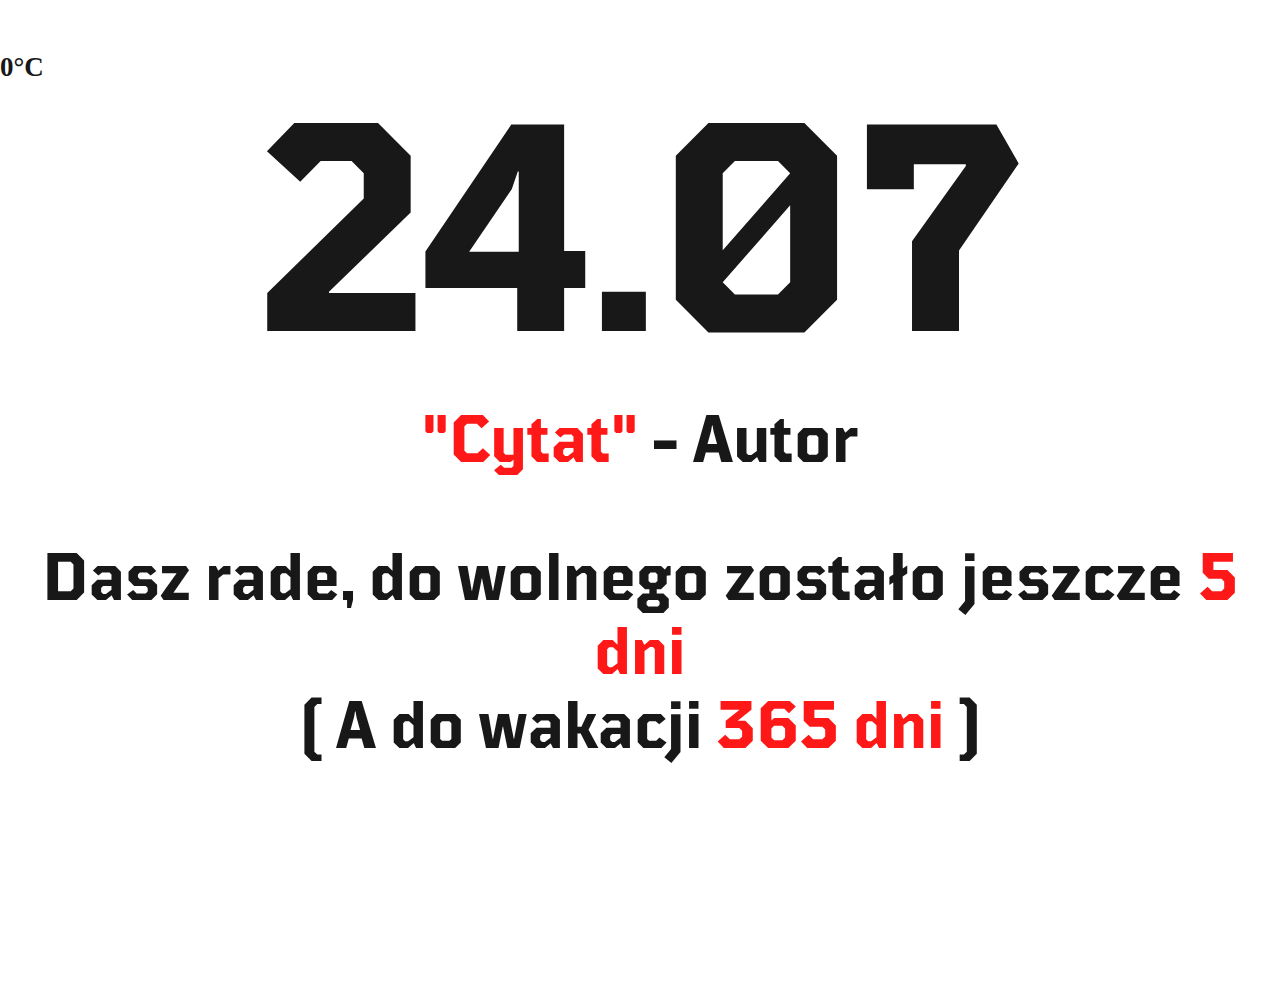
==== index.html @ f711f416 "weather effx applied" ====
<!DOCTYPE html>
<html lang="en">
<head>
    <meta charset="UTF-8">
    <meta name="viewport" content="width=device-width, initial-scale=1.0">
    <title>Document</title>
    <link rel="stylesheet" href="style.css">
    <script src="Dane.js"></script>
    <script src="Effx.js"></script>
</head>
<body>
    <section id="effects">

    </section>

    <section class="gradient">
        <section class="left">
            <img alt="" id="icon">
            <h2 id="temp">0°C</h2>
        </section>

        <header>
            <h1 id="date">00.00</h1>
        </header>

        <main>
            <h2><span class="redText">"Cytat"</span> - Autor</h2>

            <h2>Dasz rade, do wolnego zostało jeszcze <span class="redText">5 dni</span> <br> ( A do wakacji <span class="redText">365 dni</span> ) </h2>
        </main>

        <footer></footer>
    </section>

    <script>
        start();
        // setInterval(createRaindrop, 100); // Deszcz
        // setInterval(createSnowflake, 100); // Snieg
        // createClouds() // Zachmurzenie
        // createFog(50) // Mgla
        // createSun() // Slonce
    </script>
</body>
</html>
---- style.css ----
*{
    padding: 0;
    margin: 0;
}

html, body {
    height: 100%;
    width: 100%;
    overflow: hidden;
    background: #fff;
    display: flex;
    justify-content: center;
    flex-wrap: wrap;
    align-items: flex-start;
    background-image: url();
    background-repeat: no-repeat;
    background-size: cover;
}

.gradient{
    height: 100%;
    width: 1500px;
    display: flex;
    flex-wrap: wrap;
    align-items: flex-start;
    opacity: .9;
}

#effects{
    position: absolute;
    transform: translateY(-30%);
    width: 105%;
    height: 25%;
    display: flex;
    justify-content: center;
}

header{
    height: 45%;
    width: 80%;
    display: flex;
    flex-direction: column;
    align-items: center;
    flex-wrap: wrap;
    justify-content: flex-end;
    text-align: center;
}

.left{
    height: 15%;
    width: 10%;
    display: flex;
    justify-content: flex-start;
    align-items: center;
    font-size: 2vmin;
}

img{
    height: 75%;
}

@font-face {
    font-family: tt-mussel;
    src: url(tt-mussels/TT\ Mussels\ Trial\ Bold.otf);
}

h1{
    font-family: tt-mussel;
    font-size: 33vmin;
}

main{
    height: 40%;
    width: 100%;
    display: flex;
    flex-direction: column;
    justify-content: space-between;
    font-size: 5vmin;
    font-family: tt-mussel;
    align-items: center;
    text-align: center;
}

footer{
    height: 25%;
    width: 100%;
    text-align: center;
    display: flex;
    flex-direction: column;
    justify-content: flex-start;
    font-size: 4vmin;
    font-family: tt-mussel;
}

.raindrop {
    position: absolute;
    background-color: #00f;
    width: 2px;
    height: 15px;
    animation: fall 0.5s linear infinite, blur 0.5s linear infinite;
}

.snow {
    position: absolute;
    width: 15px;
    height: 15px;
    animation: fall 2s linear infinite, blur 0.5s linear infinite;
}

.cloud{
    width: 25%;
    height: auto;
}

.sun{
    height: 200px;
    width: 200px;
    background-image: radial-gradient(rgb(255, 230, 0), rgba(255, 166, 0, 0.815));
    border-radius: 50%;
}

.redText{
    color: red;
}

@keyframes fall {
    0% {
        transform: translateY(-20px);
    }
    100% {
        transform: translateY(100vh);
    }
}

@keyframes blur {
    0% {
        filter: blur(0px);
    }
    100% {
        filter: blur(4px);
    }
}
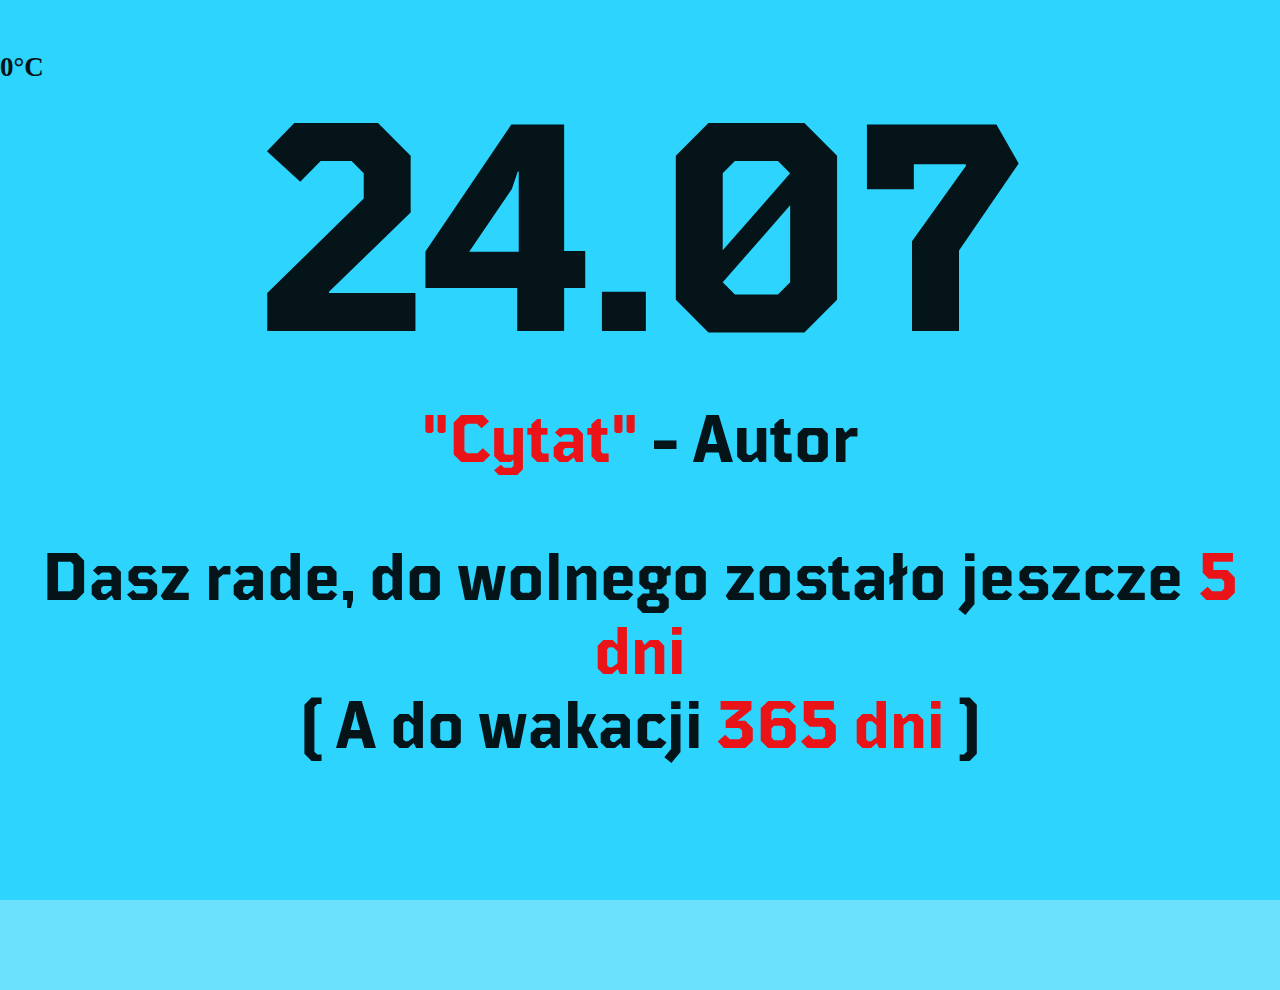
==== commit 358fe7bb: "index" ====
--- a/index.html
+++ b/index.html
@@ -1,44 +1,44 @@
-<!DOCTYPE html>
-<html lang="en">
-<head>
-    <meta charset="UTF-8">
-    <meta name="viewport" content="width=device-width, initial-scale=1.0">
-    <title>Document</title>
-    <link rel="stylesheet" href="style.css">
-    <script src="Dane.js"></script>
-    <script src="Effx.js"></script>
-</head>
-<body>
-    <section id="effects">
-
-    </section>
-
-    <section class="gradient">
-        <section class="left">
-            <img alt="" id="icon">
-            <h2 id="temp">0°C</h2>
-        </section>
-
-        <header>
-            <h1 id="date">00.00</h1>
-        </header>
-
-        <main>
-            <h2><span class="redText">"Cytat"</span> - Autor</h2>
-
-            <h2>Dasz rade, do wolnego zostało jeszcze <span class="redText">5 dni</span> <br> ( A do wakacji <span class="redText">365 dni</span> ) </h2>
-        </main>
-
-        <footer></footer>
-    </section>
-
-    <script>
-        start();
-        // setInterval(createRaindrop, 100); // Deszcz
-        // setInterval(createSnowflake, 100); // Snieg
-        // createClouds() // Zachmurzenie
-        // createFog(50) // Mgla
-        // createSun() // Slonce
-    </script>
-</body>
+<!DOCTYPE html>
+<html lang="en">
+<head>
+    <meta charset="UTF-8">
+    <meta name="viewport" content="width=device-width, initial-scale=1.0">
+    <title>Document</title>
+    <link rel="stylesheet" href="style.css">
+    <script src="Dane.js"></script>
+    <script src="Effx.js"></script>
+</head>
+<body>
+    <section id="effects">
+
+    </section>
+
+    <section class="gradient">
+        <section class="left">
+            <img alt="" id="icon">
+            <h2 id="temp">0°C</h2>
+        </section>
+
+        <header>
+            <h1 id="date">00.00</h1>
+        </header>
+
+        <main>
+            <h2><span class="redText">"Cytat"</span> - Autor</h2>
+
+            <h2>Dasz rade, do wolnego zostało jeszcze <span class="redText">5 dni</span> <br> ( A do wakacji <span class="redText">365 dni</span> ) </h2>
+        </main>
+
+        <footer></footer>
+    </section>
+
+    <script>
+        start();
+        // setInterval(createRaindrop, 100); // Deszcz
+        // setInterval(createSnowflake, 100); // Snieg
+        // createClouds() // Zachmurzenie
+        // createFog(50) // Mgla
+        // createSun() // Slonce
+    </script>
+</body>
 </html>--- a/style.css
+++ b/style.css
@@ -7,7 +7,7 @@
     height: 100%;
     width: 100%;
     overflow: hidden;
-    background: #fff;
+    background: #00cbfd94;
     display: flex;
     justify-content: center;
     flex-wrap: wrap;
@@ -34,6 +34,8 @@
     display: flex;
     justify-content: center;
 }
+
+
 
 header{
     height: 45%;
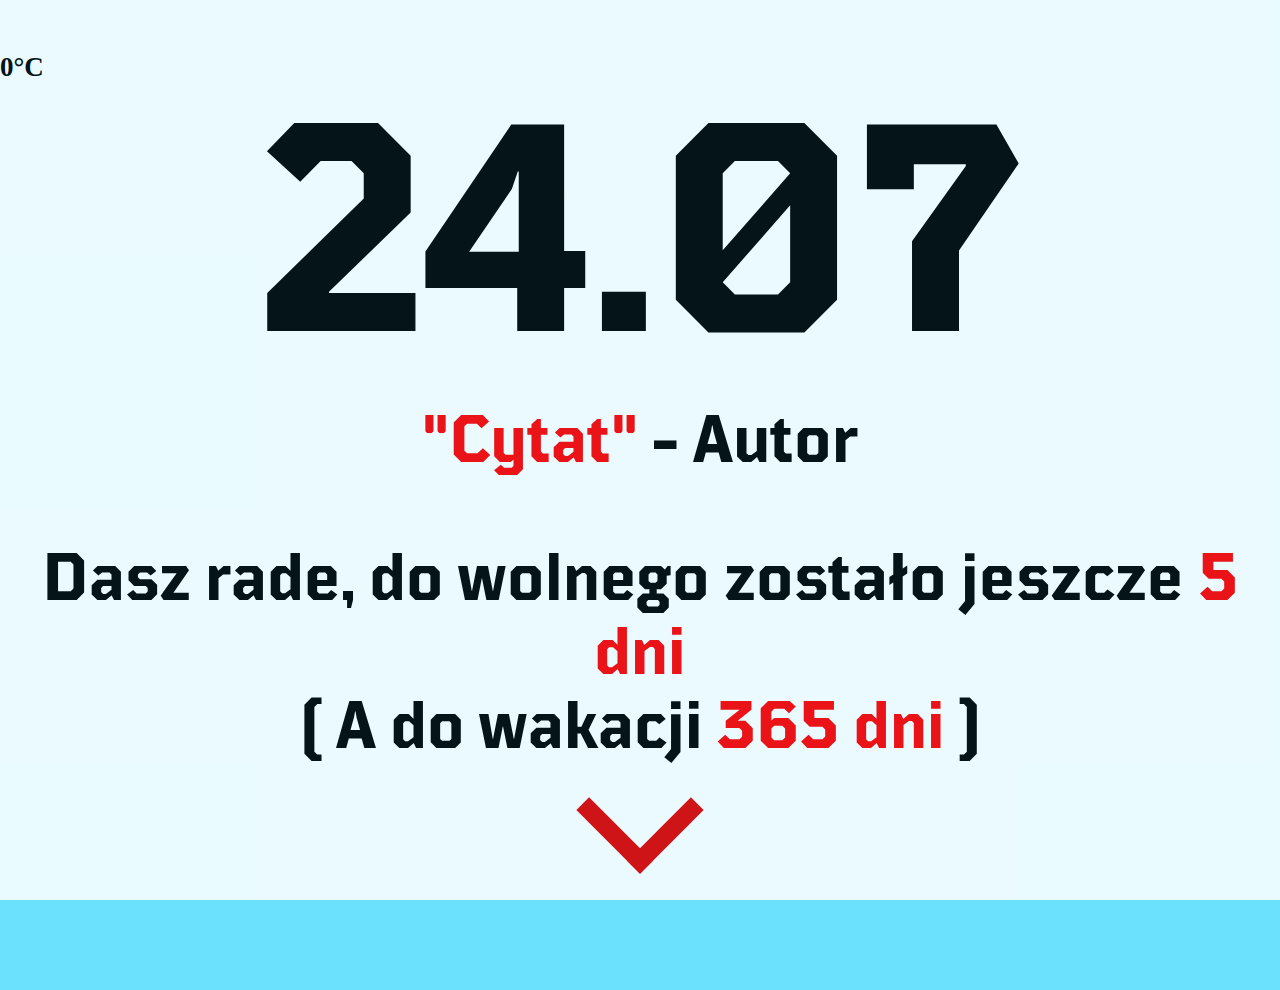
==== commit 042f0808: "clouds" ====
--- a/index.html
+++ b/index.html
@@ -3,34 +3,34 @@
 <head>
     <meta charset="UTF-8">
     <meta name="viewport" content="width=device-width, initial-scale=1.0">
-    <title>Document</title>
+    <title>DuszykMatuszykPogoda</title>
     <link rel="stylesheet" href="style.css">
     <script src="Dane.js"></script>
     <script src="Effx.js"></script>
 </head>
 <body>
-    <section id="effects">
-
-    </section>
-
     <section class="gradient">
         <section class="left">
             <img alt="" id="icon">
             <h2 id="temp">0°C</h2>
         </section>
-
+    
         <header>
             <h1 id="date">00.00</h1>
         </header>
-
+    
         <main>
             <h2><span class="redText">"Cytat"</span> - Autor</h2>
-
+    
             <h2>Dasz rade, do wolnego zostało jeszcze <span class="redText">5 dni</span> <br> ( A do wakacji <span class="redText">365 dni</span> ) </h2>
         </main>
-
-        <footer></footer>
+    
+        <footer>
+            <i class="arrow"></i>
+        </footer>
     </section>
+    
+    <section id="effects"></section>
 
     <script>
         start();
--- a/style.css
+++ b/style.css
@@ -12,7 +12,7 @@
     justify-content: center;
     flex-wrap: wrap;
     align-items: flex-start;
-    background-image: url();
+    background-image: url(https://images.ctfassets.net/hrltx12pl8hq/6TIZLa1AKeBel0yVO7ReIn/1fc0e2fd9fcc6d66b3cc733aa2547e11/weather-images.jpg?fit=fill&w=1200&h=630);
     background-repeat: no-repeat;
     background-size: cover;
 }
@@ -23,6 +23,7 @@
     display: flex;
     flex-wrap: wrap;
     align-items: flex-start;
+    background-color: white;
     opacity: .9;
 }
 
@@ -33,9 +34,8 @@
     height: 25%;
     display: flex;
     justify-content: center;
+    opacity: 1;
 }
-
-
 
 header{
     height: 45%;
@@ -87,9 +87,8 @@
     height: 25%;
     width: 100%;
     text-align: center;
-    display: flex;
-    flex-direction: column;
-    justify-content: flex-start;
+    /* display: flex; */
+    /* justify-content: center; */
     font-size: 4vmin;
     font-family: tt-mussel;
 }
@@ -117,12 +116,24 @@
 .sun{
     height: 200px;
     width: 200px;
-    background-image: radial-gradient(rgb(255, 230, 0), rgba(255, 166, 0, 0.815));
+    background-image: radial-gradient(rgb(255, 230, 0), rgba(255, 190, 0, 0.815));
     border-radius: 50%;
+    box-shadow: 0px 0px 50px 20px rgb(255, 220, 0);
 }
 
 .redText{
     color: red;
+}
+
+.arrow{
+    height: 2vmin;
+    width: 2vmin;
+    border: solid rgb(225, 0, 0);
+    border-width: 0 2vmin 2vmin 0;
+    display: inline-block;
+    padding: 3vmin;
+    transform: rotate(45deg);
+    -webkit-transform: rotate(45deg);
 }
 
 @keyframes fall {
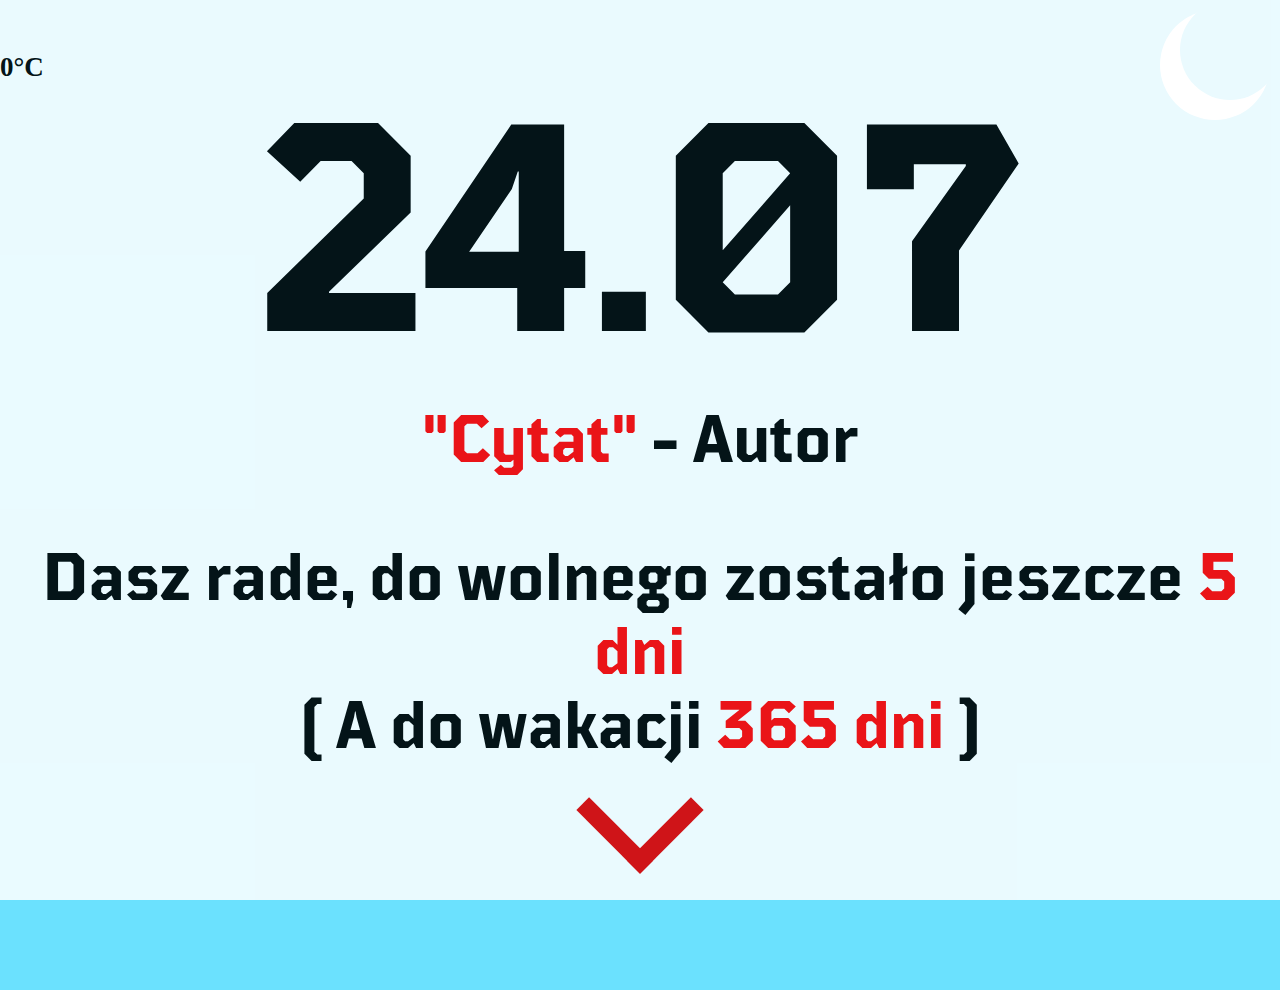
==== commit cae33317: "moon" ====
--- a/index.html
+++ b/index.html
@@ -39,6 +39,7 @@
         // createClouds() // Zachmurzenie
         // createFog(50) // Mgla
         // createSun() // Slonce
+        createMoon()
     </script>
 </body>
 </html>--- a/style.css
+++ b/style.css
@@ -1,6 +1,7 @@
 *{
     padding: 0;
     margin: 0;
+    opacity: 1;
 }
 
 html, body {
@@ -29,8 +30,8 @@
 
 #effects{
     position: absolute;
-    transform: translateY(-30%);
-    width: 105%;
+    /* transform: translateY(-30%); */
+    width: 100%;
     height: 25%;
     display: flex;
     justify-content: center;
@@ -119,6 +120,14 @@
     background-image: radial-gradient(rgb(255, 230, 0), rgba(255, 190, 0, 0.815));
     border-radius: 50%;
     box-shadow: 0px 0px 50px 20px rgb(255, 220, 0);
+    margin: -5vmin;
+}
+
+.moon{
+    height: 100px; 
+    width: 100px; 
+    box-shadow: -15px 15px 0 5px white  ; 
+    border-radius: 50%;
 }
 
 .redText{
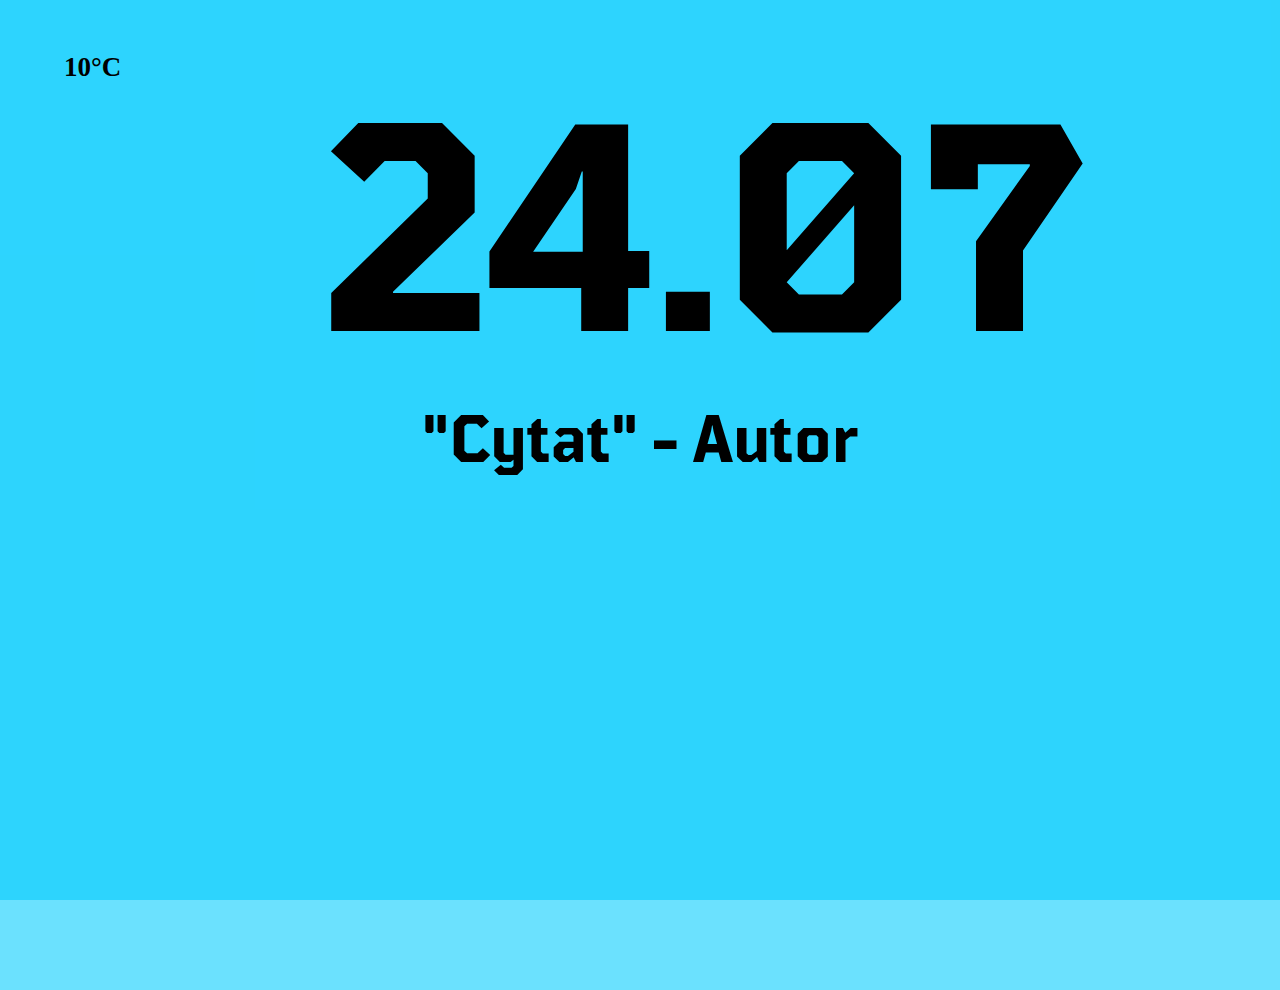
==== commit d06811d7: "dodalem sceolaeefawgawegaerg" ====
--- a/index.html
+++ b/index.html
@@ -1,45 +1,39 @@
-<!DOCTYPE html>
-<html lang="en">
-<head>
-    <meta charset="UTF-8">
-    <meta name="viewport" content="width=device-width, initial-scale=1.0">
-    <title>DuszykMatuszykPogoda</title>
-    <link rel="stylesheet" href="style.css">
-    <script src="Dane.js"></script>
-    <script src="Effx.js"></script>
-</head>
-<body>
-    <section class="gradient">
-        <section class="left">
-            <img alt="" id="icon">
-            <h2 id="temp">0°C</h2>
-        </section>
-    
-        <header>
-            <h1 id="date">00.00</h1>
-        </header>
-    
-        <main>
-            <h2><span class="redText">"Cytat"</span> - Autor</h2>
-    
-            <h2>Dasz rade, do wolnego zostało jeszcze <span class="redText">5 dni</span> <br> ( A do wakacji <span class="redText">365 dni</span> ) </h2>
-        </main>
-    
-        <footer>
-            <i class="arrow"></i>
-        </footer>
-    </section>
-    
-    <section id="effects"></section>
-
-    <script>
-        start();
-        // setInterval(createRaindrop, 100); // Deszcz
-        // setInterval(createSnowflake, 100); // Snieg
-        // createClouds() // Zachmurzenie
-        // createFog(50) // Mgla
-        // createSun() // Slonce
-        createMoon()
-    </script>
-</body>
+<!DOCTYPE html>
+<html lang="en">
+<head>
+    <meta charset="UTF-8">
+    <meta name="viewport" content="width=device-width, initial-scale=1.0">
+    <title>Document</title>
+    <link rel="stylesheet" href="style.css">
+    <script src="Dane.js"></script>
+    <script src="Effx.js"></script>
+    <script src="//ajax.googleapis.com/ajax/libs/jquery/1.6.4/jquery.min.js"></script>
+</head>
+<body>
+    <section class="left">
+        <img src="" alt="" id="WetLogo">
+        <h2 id="temp">10°C</h2>
+    </section>
+
+    <header>
+        <h1 id="date">00.00</h1>
+    </header>
+
+    <main>
+        <h2 id="quote">"Cytat" - Autor</h2>
+        <h2 id="usesD">  </h2>
+        <h2 id="usesE"> </h2>
+    </main>
+
+    <footer>
+        <!-- <h2>Dasz rade, do wolnego zostało jeszcze 5 dni</h2>
+        <h2>( A do wakacji 365 dni )</h2> -->
+    </footer>
+
+    <script>
+        start();
+        scroll();
+        fetchQuote();
+    </script>
+</body>
 </html>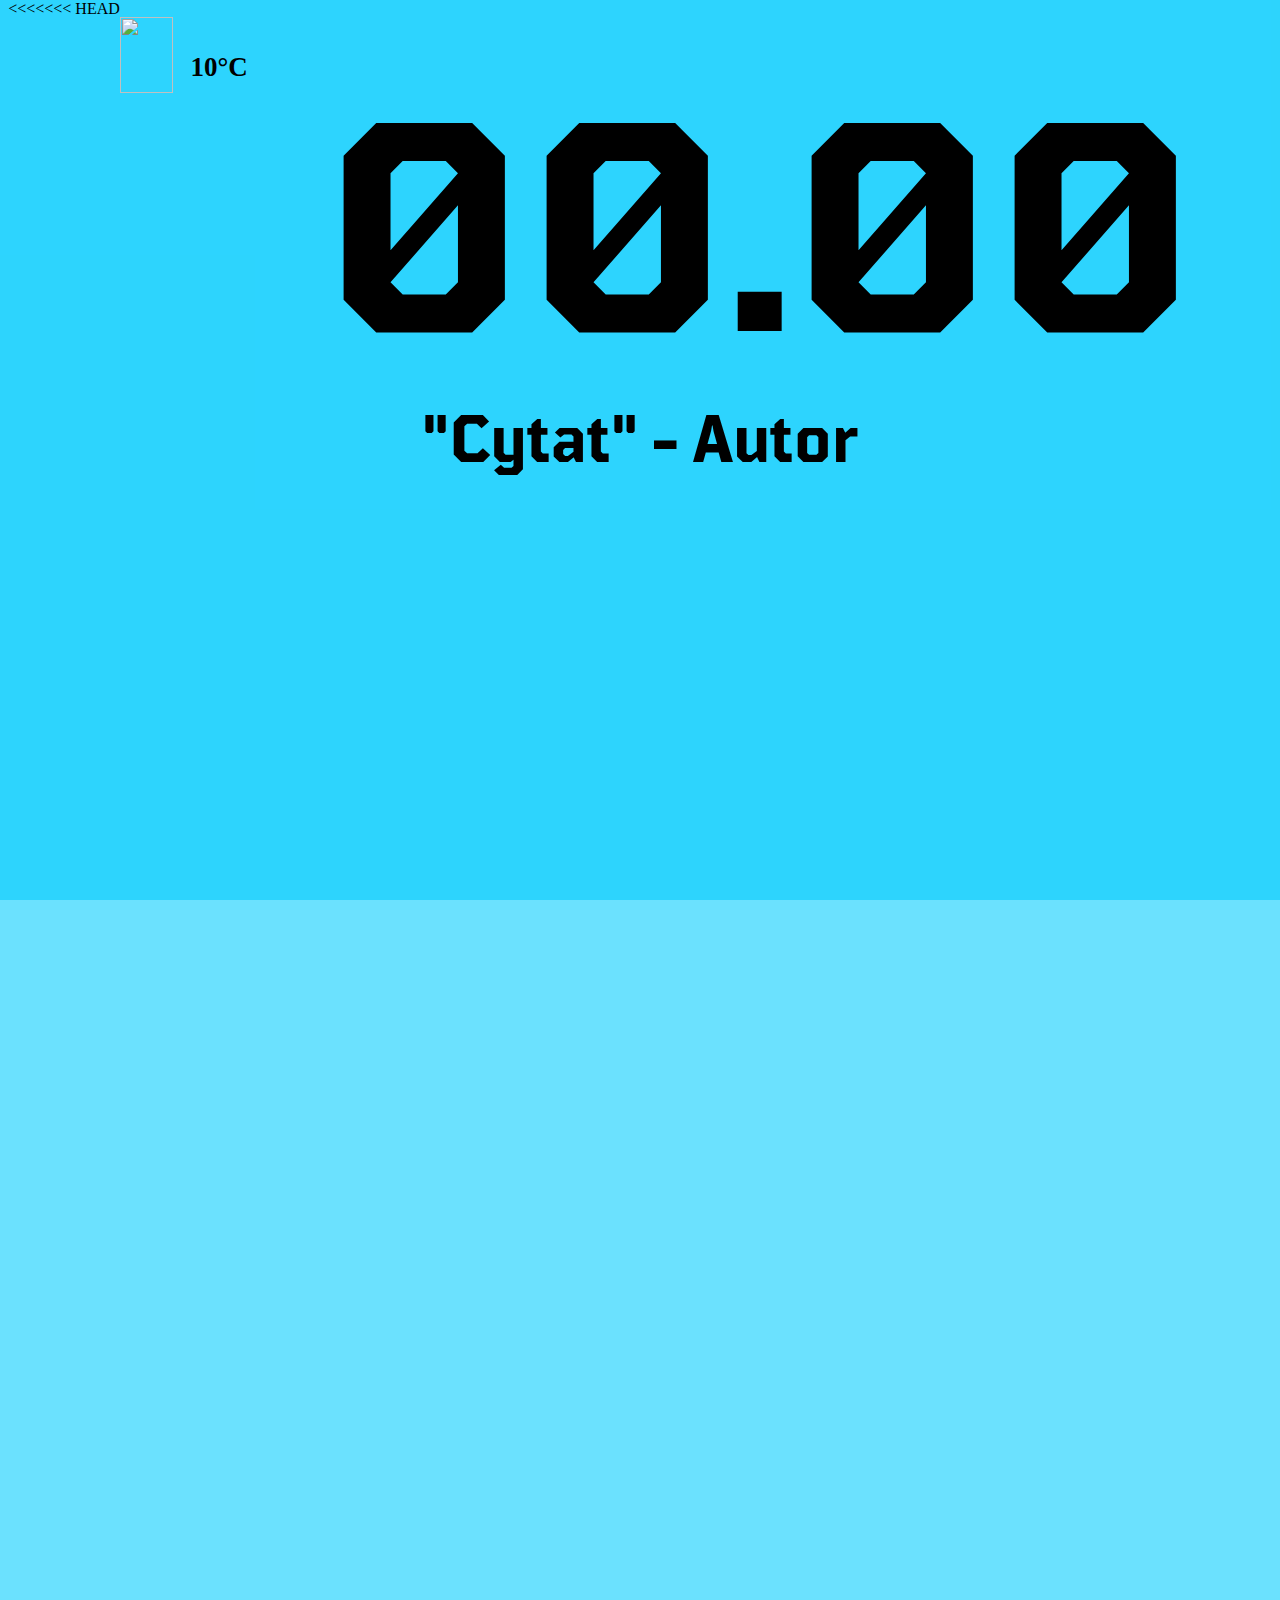
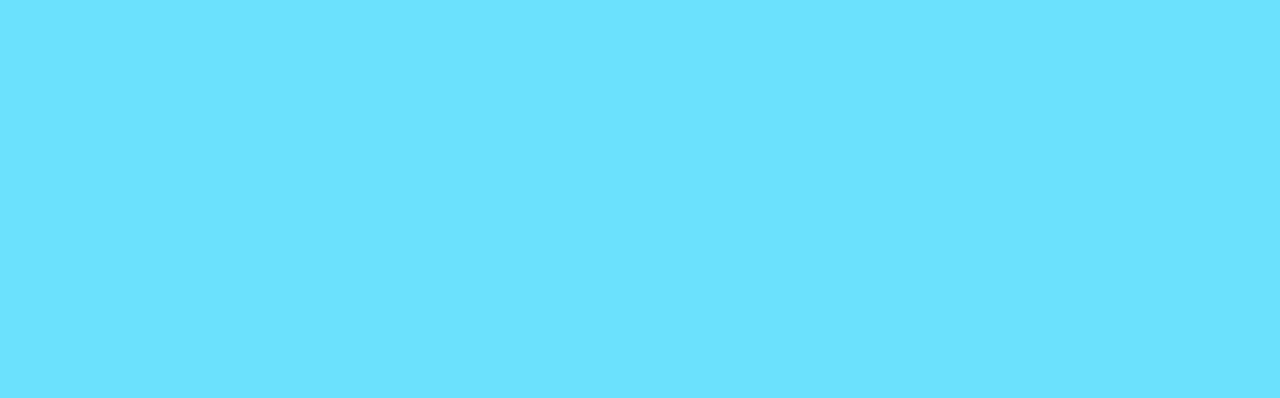
==== commit 9b40d61c: "lala" ====
--- a/index.html
+++ b/index.html
@@ -1,3 +1,4 @@
+<<<<<<< HEAD
 <!DOCTYPE html>
 <html lang="en">
 <head>
@@ -36,4 +37,50 @@
         fetchQuote();
     </script>
 </body>
+=======
+<!DOCTYPE html>
+<html lang="en">
+<head>
+    <meta charset="UTF-8">
+    <meta name="viewport" content="width=device-width, initial-scale=1.0">
+    <title>DuszykMatuszykPogoda</title>
+    <link rel="stylesheet" href="style.css">
+    <script src="Dane.js"></script>
+    <script src="Effx.js"></script>
+</head>
+<body>
+    <section class="gradient">
+        <section class="left">
+            <img alt="" id="icon">
+            <h2 id="temp">0°C</h2>
+        </section>
+    
+        <header>
+            <h1 id="date">00.00</h1>
+        </header>
+    
+        <main>
+            <h2><span class="redText">"Cytat"</span> - Autor</h2>
+    
+            <h2>Dasz rade, do wolnego zostało jeszcze <span class="redText">5 dni</span> <br> ( A do wakacji <span class="redText">365 dni</span> ) </h2>
+        </main>
+    
+        <footer>
+            <i class="arrow"></i>
+        </footer>
+    </section>
+    
+    <section id="effects"></section>
+
+    <script>
+        start();
+        // setInterval(createRaindrop, 100); // Deszcz
+        // setInterval(createSnowflake, 100); // Snieg
+        // createClouds() // Zachmurzenie
+        // createFog(50) // Mgla
+        // createSun() // Slonce
+        createMoon()
+    </script>
+</body>
+>>>>>>> 1896a872fe430c54879d086c0dd2cf388102273d
 </html>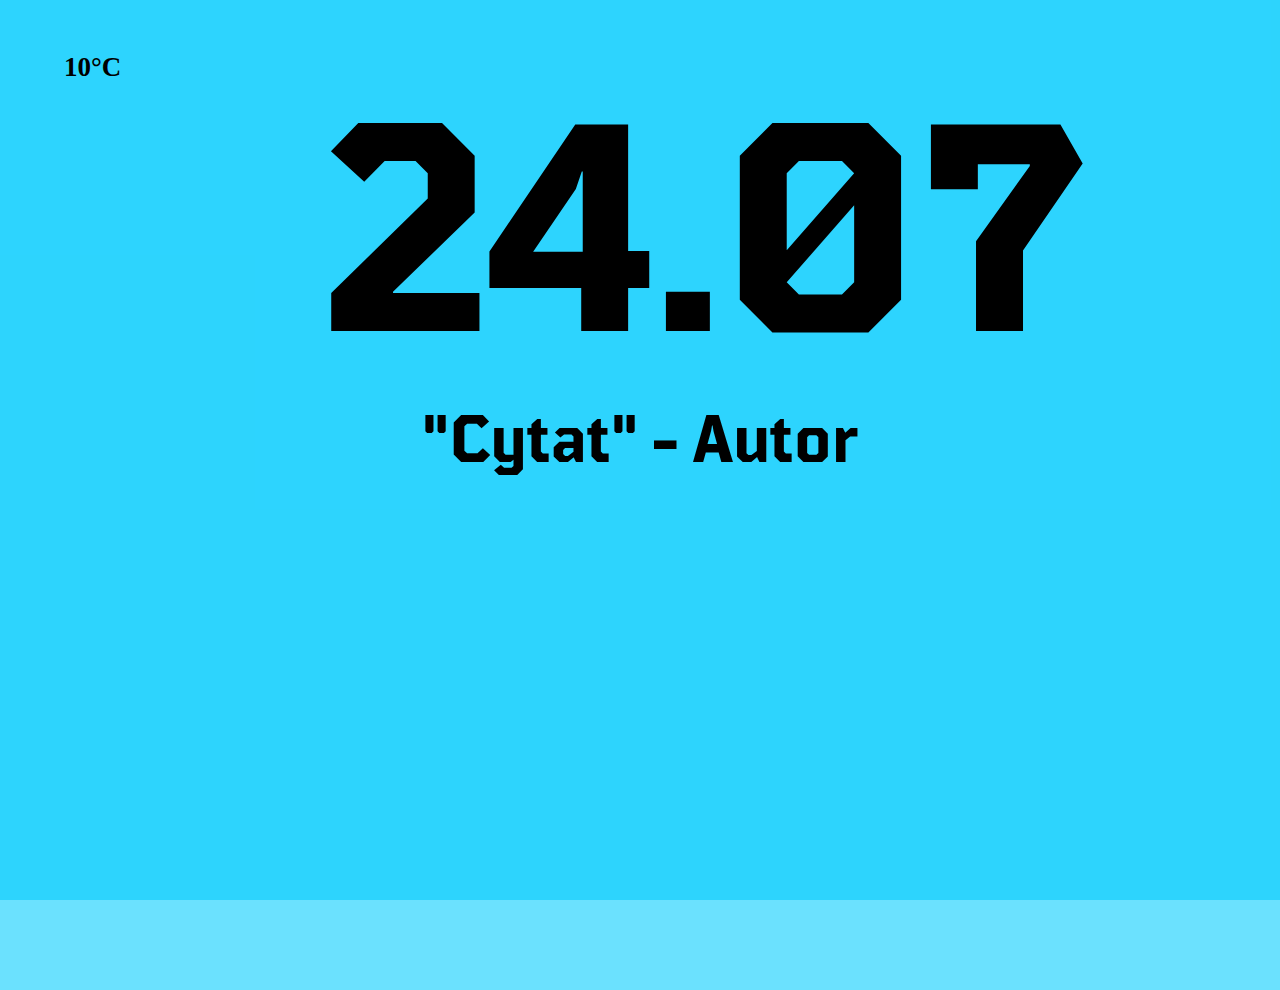
==== commit be051565: "wizjoner bartosz" ====
--- a/index.html
+++ b/index.html
@@ -1,4 +1,3 @@
-<<<<<<< HEAD
 <!DOCTYPE html>
 <html lang="en">
 <head>
@@ -37,50 +36,5 @@
         fetchQuote();
     </script>
 </body>
-=======
-<!DOCTYPE html>
-<html lang="en">
-<head>
-    <meta charset="UTF-8">
-    <meta name="viewport" content="width=device-width, initial-scale=1.0">
-    <title>DuszykMatuszykPogoda</title>
-    <link rel="stylesheet" href="style.css">
-    <script src="Dane.js"></script>
-    <script src="Effx.js"></script>
-</head>
-<body>
-    <section class="gradient">
-        <section class="left">
-            <img alt="" id="icon">
-            <h2 id="temp">0°C</h2>
-        </section>
-    
-        <header>
-            <h1 id="date">00.00</h1>
-        </header>
-    
-        <main>
-            <h2><span class="redText">"Cytat"</span> - Autor</h2>
-    
-            <h2>Dasz rade, do wolnego zostało jeszcze <span class="redText">5 dni</span> <br> ( A do wakacji <span class="redText">365 dni</span> ) </h2>
-        </main>
-    
-        <footer>
-            <i class="arrow"></i>
-        </footer>
-    </section>
-    
-    <section id="effects"></section>
 
-    <script>
-        start();
-        // setInterval(createRaindrop, 100); // Deszcz
-        // setInterval(createSnowflake, 100); // Snieg
-        // createClouds() // Zachmurzenie
-        // createFog(50) // Mgla
-        // createSun() // Slonce
-        createMoon()
-    </script>
-</body>
->>>>>>> 1896a872fe430c54879d086c0dd2cf388102273d
 </html>